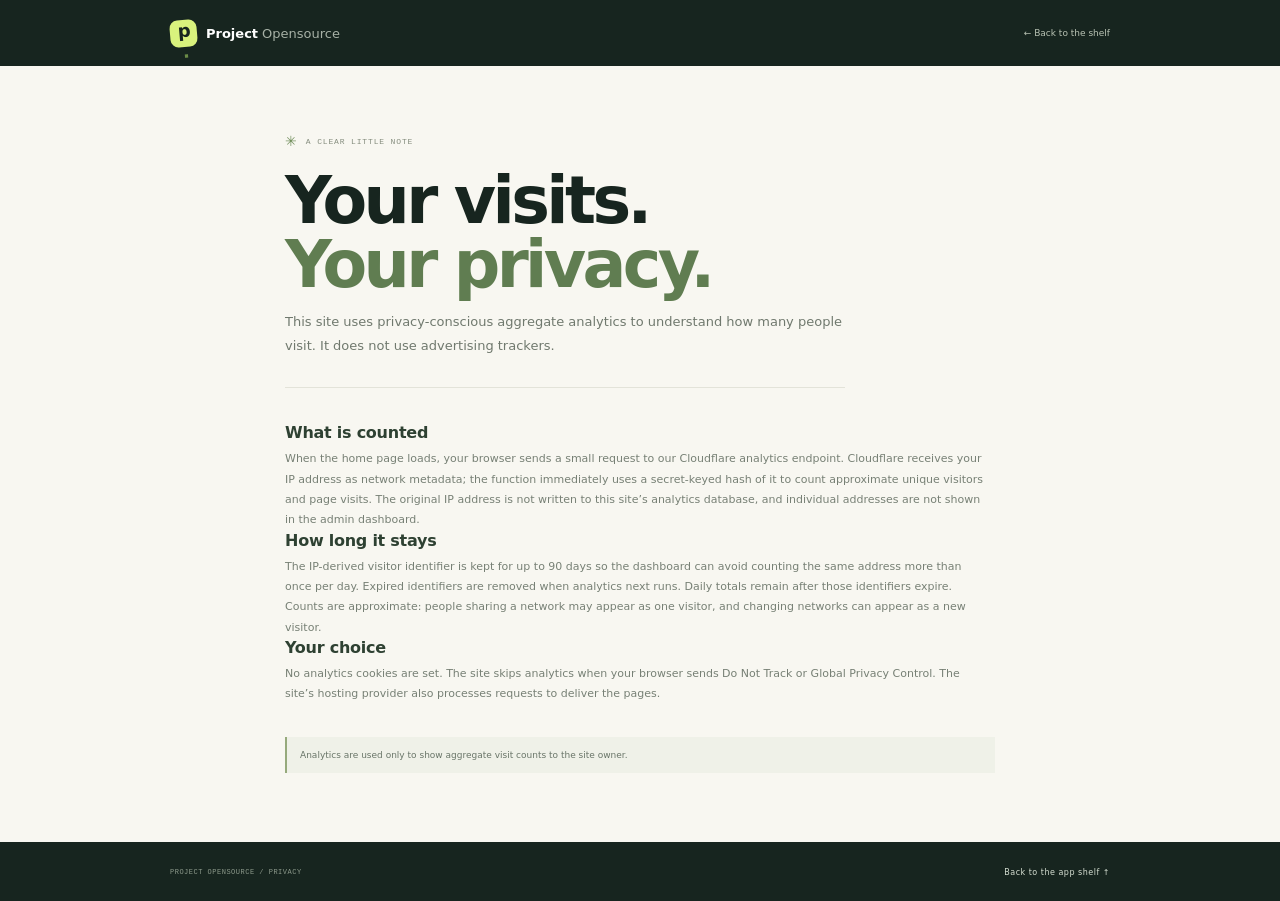
==== privacy.html @ b852c22e "Add public Project Opensource site" ====
<!doctype html>
<html lang="en">
  <head>
    <meta charset="utf-8">
    <meta name="viewport" content="width=device-width, initial-scale=1">
    <meta name="theme-color" content="#17251f">
    <title>Privacy — Project Opensource</title>
    <link rel="stylesheet" href="privacy.css">
  </head>
  <body>
    <header><a class="brand" href="https://bestboyssd.github.io/project-opensource/"><span class="brand-symbol">p<span>.</span></span><span>Project<span>Opensource</span></span></a><a class="back" href="https://bestboyssd.github.io/project-opensource/">← Back to the shelf</a></header>
    <main>
      <div class="eyebrow"><span>✳</span> A CLEAR LITTLE NOTE</div>
      <h1>Your visits.<br><em>Your privacy.</em></h1>
      <p class="lede">This site uses privacy-conscious aggregate analytics to understand how many people visit. It does not use advertising trackers.</p>
      <section><h2>What is counted</h2><p>When the home page loads, your browser sends a small request to our Cloudflare analytics endpoint. Cloudflare receives your IP address as network metadata; the function immediately uses a secret-keyed hash of it to count approximate unique visitors and page visits. The original IP address is not written to this site’s analytics database, and individual addresses are not shown in the admin dashboard.</p></section>
      <section><h2>How long it stays</h2><p>The IP-derived visitor identifier is kept for up to 90 days so the dashboard can avoid counting the same address more than once per day. Expired identifiers are removed when analytics next runs. Daily totals remain after those identifiers expire. Counts are approximate: people sharing a network may appear as one visitor, and changing networks can appear as a new visitor.</p></section>
      <section><h2>Your choice</h2><p>No analytics cookies are set. The site skips analytics when your browser sends Do Not Track or Global Privacy Control. The site’s hosting provider also processes requests to deliver the pages.</p></section>
      <p class="updated">Analytics are used only to show aggregate visit counts to the site owner.</p>
    </main>
    <footer><span>PROJECT OPENSOURCE / PRIVACY</span><a href="https://bestboyssd.github.io/project-opensource/">Back to the app shelf ↑</a></footer>
  </body>
</html>
---- privacy.css ----
:root { color-scheme:light; --ink:#17251f; --paper:#f8f7f1; --lime:#d9f27d; --display:ui-sans-serif,system-ui,-apple-system,BlinkMacSystemFont,"Segoe UI",sans-serif; --body:ui-sans-serif,system-ui,-apple-system,BlinkMacSystemFont,"Segoe UI",sans-serif; --mono:ui-monospace,SFMono-Regular,Menlo,Consolas,monospace; }
* { box-sizing:border-box; } body { margin:0; background:var(--paper); color:var(--ink); font:14px/1.65 var(--body); -webkit-font-smoothing:antialiased; } a { color:inherit; text-decoration:none; }
header { height:66px; display:flex; align-items:center; justify-content:space-between; padding:0 max(22px,calc((100vw - 940px)/2)); background:var(--ink); color:#fff; }.brand { display:flex; align-items:center; gap:9px; font:700 13px var(--display); }.brand > span:last-child { display:flex; gap:4px; }.brand > span:last-child > span { color:#a7b1a6; font-weight:400; }.brand-symbol { width:27px; height:27px; display:grid; place-items:center; border-radius:8px; background:var(--lime); color:var(--ink); font:700 18px var(--display); letter-spacing:-2px; transform:rotate(-5deg); }.brand-symbol span { color:#6b8c47; }.back { color:#b9c3b4; font-size:9px; }.back:hover { color:var(--lime); }
main { max-width:760px; min-height:calc(100vh - 126px); margin:auto; padding:67px 25px 60px; }.eyebrow { display:flex; align-items:center; gap:8px; color:#858d7e; font:8px var(--mono); letter-spacing:.85px; }.eyebrow span { color:#718e5b; font-size:14px; }.eyebrow + h1 { margin:19px 0 14px; font:600 clamp(43px,7vw,65px)/.98 var(--display); letter-spacing:-3.6px; }.eyebrow + h1 em { color:#607d51; font-style:normal; }.lede { max-width:560px; margin:0 0 35px; color:#70796e; font-size:13px; line-height:1.8; }.lede::after { content:""; display:block; width:100%; height:1px; margin-top:30px; background:#e3e3d9; }.lede + section { margin-top:22px; }section h2 { margin:0 0 7px; color:#2e4132; font:600 16px var(--display); letter-spacing:-.25px; }section p { max-width:700px; margin:0; color:#778075; font-size:11px; line-height:1.85; }.updated { margin-top:32px; padding:11px 13px; border-left:2px solid #96aa7c; background:#eff1e8; color:#697568; font-size:9px; }
footer { min-height:60px; display:flex; align-items:center; justify-content:space-between; gap:12px; padding:12px max(22px,calc((100vw - 940px)/2)); background:var(--ink); color:#8d9a8c; font:7px var(--mono); letter-spacing:.5px; }footer a { color:#d6dfd2; font:8px var(--body); }footer a:hover { color:var(--lime); }
@media(max-width:550px){header { height:59px; padding:0 17px; }.brand-symbol { width:24px; height:24px; font-size:16px; }.brand { font-size:11px; }main { padding:48px 21px 45px; }.eyebrow + h1 { font-size:45px; letter-spacing:-2.5px; }.lede { font-size:11px; }section p { font-size:10px; }footer { padding:12px 16px; } }
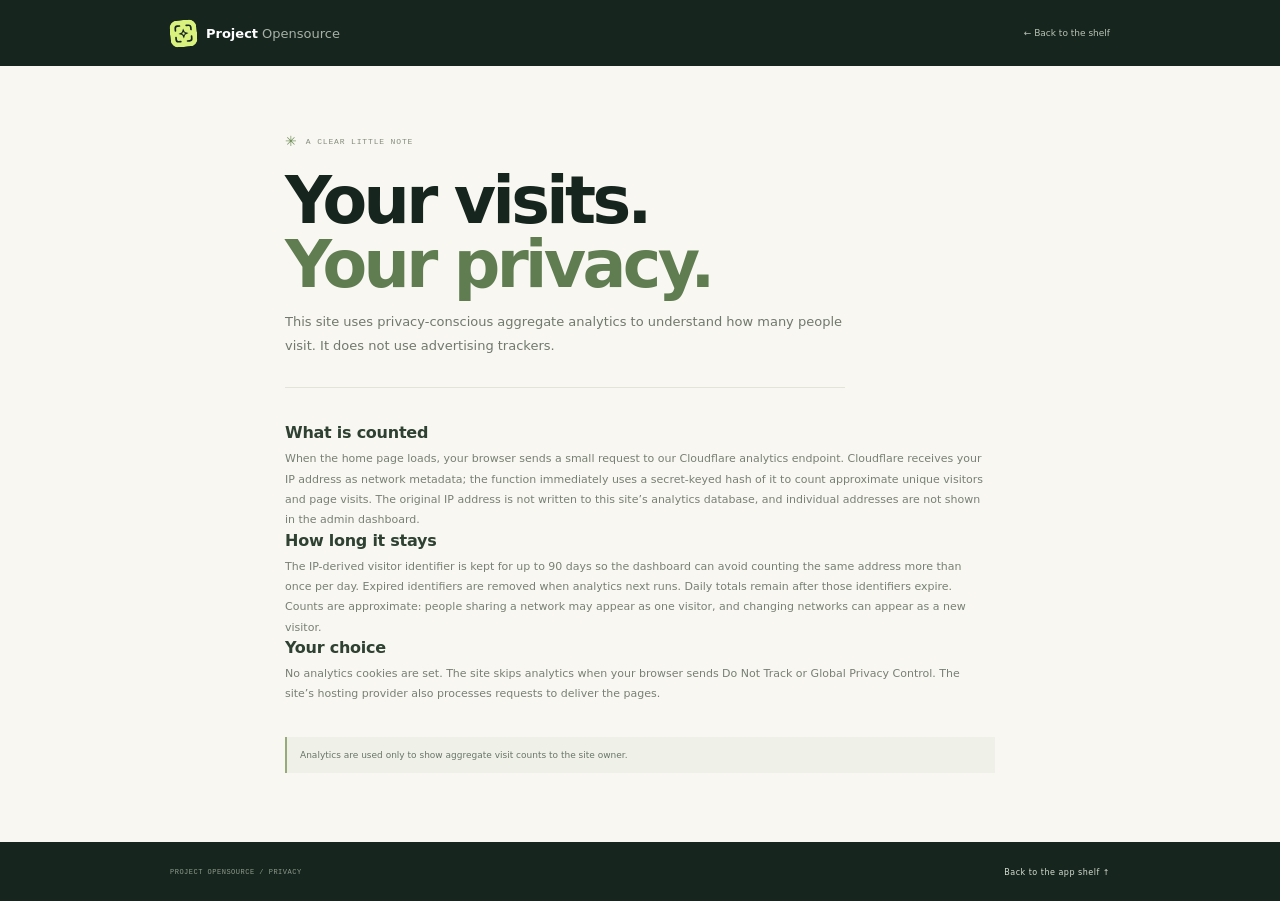
==== commit dd9e6210: "Add Project Opensource brand icon" ====
--- a/privacy.html
+++ b/privacy.html
@@ -5,10 +5,11 @@
     <meta name="viewport" content="width=device-width, initial-scale=1">
     <meta name="theme-color" content="#17251f">
     <title>Privacy — Project Opensource</title>
-    <link rel="stylesheet" href="privacy.css">
+    <link rel="icon" type="image/svg+xml" href="icon.svg">
+    <link rel="stylesheet" href="privacy.css?v=2">
   </head>
   <body>
-    <header><a class="brand" href="https://bestboyssd.github.io/project-opensource/"><span class="brand-symbol">p<span>.</span></span><span>Project<span>Opensource</span></span></a><a class="back" href="https://bestboyssd.github.io/project-opensource/">← Back to the shelf</a></header>
+    <header><a class="brand" href="https://bestboyssd.github.io/project-opensource/"><img class="brand-symbol" src="icon.svg" alt="" aria-hidden="true"><span>Project<span>Opensource</span></span></a><a class="back" href="https://bestboyssd.github.io/project-opensource/">← Back to the shelf</a></header>
     <main>
       <div class="eyebrow"><span>✳</span> A CLEAR LITTLE NOTE</div>
       <h1>Your visits.<br><em>Your privacy.</em></h1>
--- a/privacy.css
+++ b/privacy.css
@@ -1,6 +1,6 @@
 :root { color-scheme:light; --ink:#17251f; --paper:#f8f7f1; --lime:#d9f27d; --display:ui-sans-serif,system-ui,-apple-system,BlinkMacSystemFont,"Segoe UI",sans-serif; --body:ui-sans-serif,system-ui,-apple-system,BlinkMacSystemFont,"Segoe UI",sans-serif; --mono:ui-monospace,SFMono-Regular,Menlo,Consolas,monospace; }
 * { box-sizing:border-box; } body { margin:0; background:var(--paper); color:var(--ink); font:14px/1.65 var(--body); -webkit-font-smoothing:antialiased; } a { color:inherit; text-decoration:none; }
-header { height:66px; display:flex; align-items:center; justify-content:space-between; padding:0 max(22px,calc((100vw - 940px)/2)); background:var(--ink); color:#fff; }.brand { display:flex; align-items:center; gap:9px; font:700 13px var(--display); }.brand > span:last-child { display:flex; gap:4px; }.brand > span:last-child > span { color:#a7b1a6; font-weight:400; }.brand-symbol { width:27px; height:27px; display:grid; place-items:center; border-radius:8px; background:var(--lime); color:var(--ink); font:700 18px var(--display); letter-spacing:-2px; transform:rotate(-5deg); }.brand-symbol span { color:#6b8c47; }.back { color:#b9c3b4; font-size:9px; }.back:hover { color:var(--lime); }
+header { height:66px; display:flex; align-items:center; justify-content:space-between; padding:0 max(22px,calc((100vw - 940px)/2)); background:var(--ink); color:#fff; }.brand { display:flex; align-items:center; gap:9px; font:700 13px var(--display); }.brand > span:last-child { display:flex; gap:4px; }.brand > span:last-child > span { color:#a7b1a6; font-weight:400; }.brand-symbol { width:27px; height:27px; display:block; flex:0 0 auto; object-fit:contain; border-radius:8px; transform:rotate(-5deg); }.back { color:#b9c3b4; font-size:9px; }.back:hover { color:var(--lime); }
 main { max-width:760px; min-height:calc(100vh - 126px); margin:auto; padding:67px 25px 60px; }.eyebrow { display:flex; align-items:center; gap:8px; color:#858d7e; font:8px var(--mono); letter-spacing:.85px; }.eyebrow span { color:#718e5b; font-size:14px; }.eyebrow + h1 { margin:19px 0 14px; font:600 clamp(43px,7vw,65px)/.98 var(--display); letter-spacing:-3.6px; }.eyebrow + h1 em { color:#607d51; font-style:normal; }.lede { max-width:560px; margin:0 0 35px; color:#70796e; font-size:13px; line-height:1.8; }.lede::after { content:""; display:block; width:100%; height:1px; margin-top:30px; background:#e3e3d9; }.lede + section { margin-top:22px; }section h2 { margin:0 0 7px; color:#2e4132; font:600 16px var(--display); letter-spacing:-.25px; }section p { max-width:700px; margin:0; color:#778075; font-size:11px; line-height:1.85; }.updated { margin-top:32px; padding:11px 13px; border-left:2px solid #96aa7c; background:#eff1e8; color:#697568; font-size:9px; }
 footer { min-height:60px; display:flex; align-items:center; justify-content:space-between; gap:12px; padding:12px max(22px,calc((100vw - 940px)/2)); background:var(--ink); color:#8d9a8c; font:7px var(--mono); letter-spacing:.5px; }footer a { color:#d6dfd2; font:8px var(--body); }footer a:hover { color:var(--lime); }
-@media(max-width:550px){header { height:59px; padding:0 17px; }.brand-symbol { width:24px; height:24px; font-size:16px; }.brand { font-size:11px; }main { padding:48px 21px 45px; }.eyebrow + h1 { font-size:45px; letter-spacing:-2.5px; }.lede { font-size:11px; }section p { font-size:10px; }footer { padding:12px 16px; } }
+@media(max-width:550px){header { height:59px; padding:0 17px; }.brand-symbol { width:24px; height:24px; }.brand { font-size:11px; }main { padding:48px 21px 45px; }.eyebrow + h1 { font-size:45px; letter-spacing:-2.5px; }.lede { font-size:11px; }section p { font-size:10px; }footer { padding:12px 16px; } }
